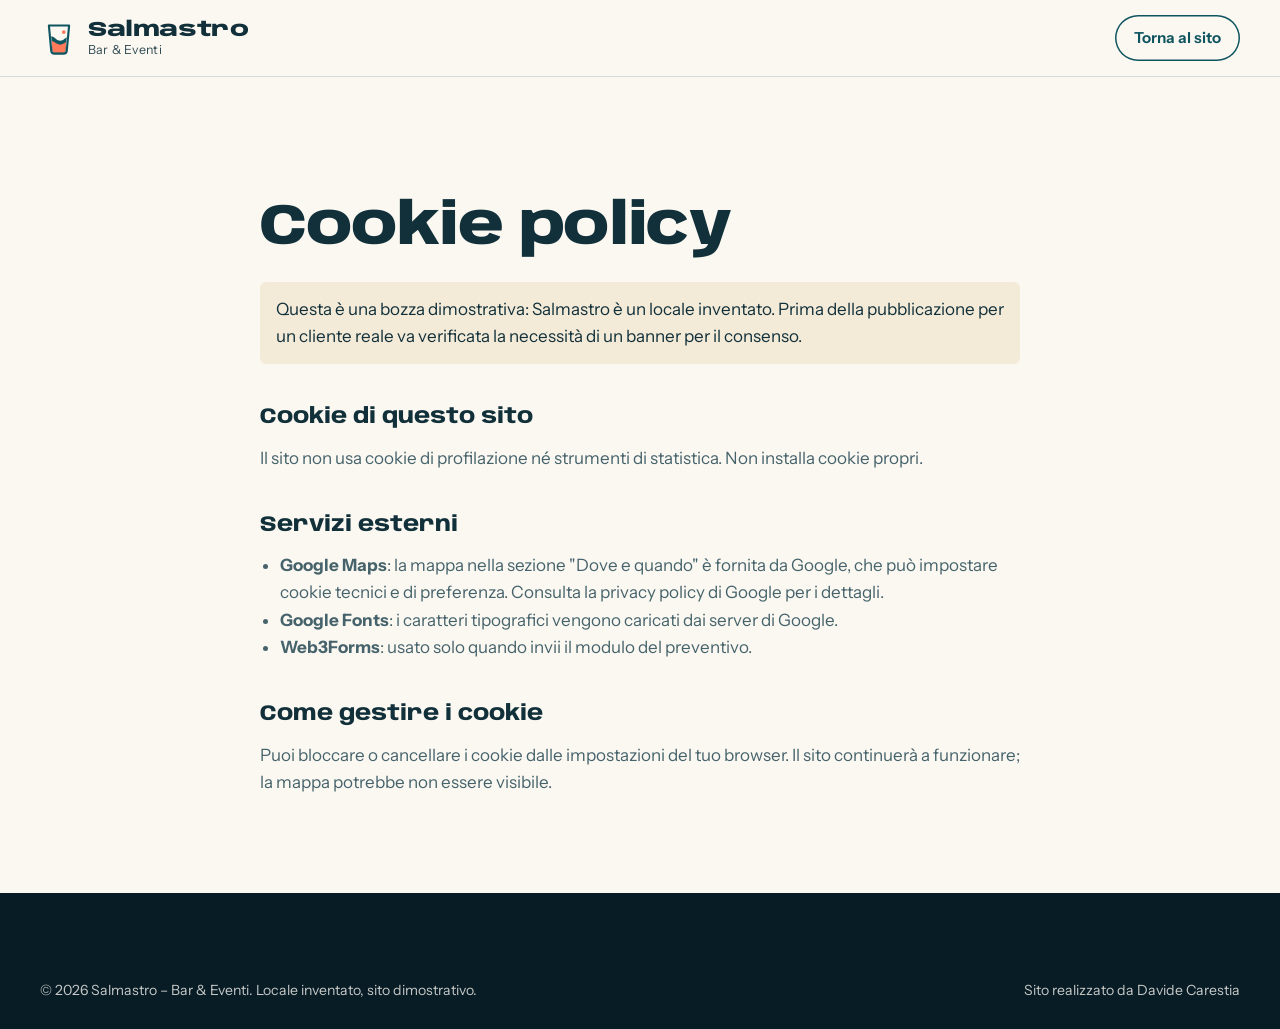
==== cookie.html @ a5a45078 "Bozza sito Salmastro – Bar & Eventi Co-Authored-By: Claude Opus 5.5 <noreply@anthropic.com>" ====
<!doctype html>
<html lang="it">
<head>
  <meta charset="utf-8">
  <meta name="viewport" content="width=device-width, initial-scale=1">
  <title>Cookie – Salmastro Bar &amp; Eventi</title>
  <meta name="robots" content="noindex, nofollow">
  <meta name="theme-color" content="#0F5560">
  <link rel="icon" href="assets/favicon.svg" type="image/svg+xml">
  <link rel="apple-touch-icon" href="assets/apple-touch-icon.png">
  <link rel="preconnect" href="https://fonts.googleapis.com">
  <link rel="preconnect" href="https://fonts.gstatic.com" crossorigin>
  <link href="https://fonts.googleapis.com/css2?family=Anybody:wdth,wght@50..150,300..900&family=Instrument+Sans:wght@400..700&display=swap" rel="stylesheet">
  <link rel="stylesheet" href="style.css">
</head>
<body>
<header class="header header--static">
  <div class="header__inner">
    <a class="brand" href="index.html" aria-label="Salmastro, torna alla home">
      <img class="brand__mark" src="assets/logo-mark.svg" alt="" width="38" height="38">
      <span class="brand__text"><span class="brand__name">Salmastro</span><span class="brand__sub">Bar &amp; Eventi</span></span>
    </a>
    <a class="btn btn--outline btn--sm" href="index.html">Torna al sito</a>
  </div>
</header>
<main class="legal">
  <div class="wrap">
    <h1>Cookie policy</h1>
    <p class="note">Questa è una bozza dimostrativa: Salmastro è un locale inventato. Prima della pubblicazione per un cliente reale va verificata la necessità di un banner per il consenso.</p>

    <h2>Cookie di questo sito</h2>
    <p>Il sito non usa cookie di profilazione né strumenti di statistica. Non installa cookie propri.</p>

    <h2>Servizi esterni</h2>
    <ul>
      <li><strong>Google Maps</strong>: la mappa nella sezione "Dove e quando" è fornita da Google, che può impostare cookie tecnici e di preferenza. Consulta la privacy policy di Google per i dettagli.</li>
      <li><strong>Google Fonts</strong>: i caratteri tipografici vengono caricati dai server di Google.</li>
      <li><strong>Web3Forms</strong>: usato solo quando invii il modulo del preventivo.</li>
    </ul>

    <h2>Come gestire i cookie</h2>
    <p>Puoi bloccare o cancellare i cookie dalle impostazioni del tuo browser. Il sito continuerà a funzionare; la mappa potrebbe non essere visibile.</p>
  </div>
</main>
<footer class="footer">
  <div class="wrap footer__bottom">
    <p>© 2026 Salmastro – Bar &amp; Eventi. Locale inventato, sito dimostrativo.</p>
    <p>Sito realizzato da Davide Carestia</p>
  </div>
</footer>
</body>
</html>
---- style.css ----
/* ==========================================================================
   SALMASTRO – Bar & Eventi
   Palette: blu petrolio, sabbia, bianco caldo, corallo.
   Tipografia: Anybody (titoli, larghezza variabile) + Instrument Sans (testo).
   ========================================================================== */

:root {
  --petrolio: #0F5560;
  --petrolio-2: #17707C;
  --abisso: #0A3540;
  --notte: #081C26;
  --sabbia: #EAD8B8;
  --sabbia-2: #F4EAD8;
  --bianco: #FBF8F2;
  --corallo: #FF7A59;
  --corallo-2: #FF9A7E;
  --corallo-testo: #B23A1C;
  --alloro: #A9C98F;
  --ink: #11303A;
  --ink-soft: #46636B;
  --line: rgba(15, 85, 96, .16);

  --f-display: "Anybody", "Arial Narrow", system-ui, sans-serif;
  --f-body: "Instrument Sans", system-ui, -apple-system, "Segoe UI", Roboto, sans-serif;

  --wrap: 1200px;
  --gutter: clamp(16px, 4vw, 40px);
  --header-h: 64px;
  --radius: 6px;
  --ease: cubic-bezier(.22, .8, .2, 1);
  --ease-curtain: cubic-bezier(.77, 0, .18, 1);
}

@media (min-width: 900px) { :root { --header-h: 76px; } }

/* --- Base ---------------------------------------------------------------- */
*, *::before, *::after { box-sizing: border-box; }
html { -webkit-text-size-adjust: 100%; scroll-behavior: smooth; overflow-x: clip; }
body {
  margin: 0;
  font-family: var(--f-body);
  font-size: 1.0625rem;
  line-height: 1.6;
  color: var(--ink);
  background: var(--bianco);
  overflow-x: clip;
  -webkit-font-smoothing: antialiased;
}
img, svg { display: block; max-width: 100%; }
a { color: inherit; }
p { margin: 0 0 1em; }
h1, h2, h3 { margin: 0; }
ul, ol { margin: 0; padding: 0; list-style: none; }
button, input, select, textarea { font: inherit; color: inherit; }
button { cursor: pointer; }
[id] { scroll-margin-top: calc(var(--header-h) + 8px); }
:focus-visible { outline: 3px solid var(--corallo); outline-offset: 3px; border-radius: 4px; }

.sr-only { position: absolute; width: 1px; height: 1px; overflow: hidden; clip: rect(0 0 0 0); white-space: nowrap; }
.skip { position: fixed; left: 12px; top: -60px; z-index: 200; background: var(--corallo); color: var(--abisso); padding: 10px 16px; border-radius: 999px; font-weight: 700; transition: top .2s; }
.skip:focus { top: 12px; }

.wrap { width: min(100% - 2 * var(--gutter), var(--wrap)); margin-inline: auto; }
.section { padding-block: clamp(80px, 11vw, 144px); }
.section__head { max-width: 760px; margin-bottom: clamp(36px, 5vw, 60px); }

.h2 {
  font-family: var(--f-display);
  font-weight: 800;
  font-stretch: 115%;
  font-size: clamp(2.3rem, 6.4vw, 4.6rem);
  line-height: .96;
  letter-spacing: -.025em;
  margin-bottom: .45em;
  text-wrap: balance;
}
.h3 {
  font-family: var(--f-display);
  font-weight: 800;
  font-stretch: 115%;
  font-size: clamp(1.7rem, 3.6vw, 2.6rem);
  line-height: 1;
  letter-spacing: -.02em;
  margin-bottom: .4em;
}
.lead { font-size: clamp(1.1rem, 1.5vw, 1.25rem); line-height: 1.55; color: var(--ink-soft); max-width: 56ch; }
.ico { width: 22px; height: 22px; flex: none; }

/* --- Pulsanti ------------------------------------------------------------ */
.btn {
  position: relative;
  isolation: isolate;
  display: inline-flex;
  align-items: center;
  justify-content: center;
  gap: .6em;
  min-height: 54px;
  padding: 0 1.6em;
  border: 0;
  border-radius: 999px;
  font-weight: 650;
  font-size: 1.02rem;
  line-height: 1.15;
  text-align: center;
  text-decoration: none;
  white-space: nowrap;
  transition: transform .2s var(--ease), background-color .25s, color .25s, border-color .25s;
}
.btn:active { transform: scale(.97); }
.btn--sm { min-height: 46px; padding: 0 1.25em; font-size: .95rem; }
.btn--block { width: 100%; }

/* "Prenota il tuo evento": riflesso di luce che passa */
.btn--event { background: var(--petrolio); color: var(--bianco); overflow: hidden; }
.btn--event:hover { background: var(--abisso); }
.btn--event::after {
  content: "";
  position: absolute;
  inset: 0;
  z-index: -1;
  background: linear-gradient(105deg, transparent 35%, rgba(255, 255, 255, .5) 48%, rgba(255, 255, 255, .12) 54%, transparent 64%);
  transform: translateX(-110%);
  animation: shine 4.2s var(--ease) infinite;
}
.btn--event > span { position: relative; z-index: 1; }
.btn--event.btn--light, .hero .btn--event, .laurea .btn--event, .nav .btn--event { background: var(--sabbia); color: var(--abisso); }
.btn--event.btn--light:hover, .hero .btn--event:hover, .laurea .btn--event:hover, .nav .btn--event:hover { background: var(--bianco); }
.btn--event.btn--light::after, .hero .btn--event::after, .laurea .btn--event::after, .nav .btn--event::after {
  background: linear-gradient(105deg, transparent 35%, rgba(255, 255, 255, .95) 48%, rgba(255, 255, 255, .3) 54%, transparent 64%);
}
@keyframes shine { 0% { transform: translateX(-110%); } 38%, 100% { transform: translateX(110%); } }

/* "Chiama e prenota": corallo luminoso con bagliore che pulsa */
.btn--call {
  background: linear-gradient(180deg, #FF8D6E, #FF6E4C);
  color: var(--abisso);
  font-weight: 700;
}
.btn--call::before {
  content: "";
  position: absolute;
  inset: -3px;
  z-index: -1;
  border-radius: inherit;
  background: var(--corallo);
  filter: blur(14px);
  opacity: .35;
  animation: glow 2.8s ease-in-out infinite;
}
.btn--call:hover { background: linear-gradient(180deg, #FF9B80, #FF7A59); }
@keyframes glow { 0%, 100% { opacity: .3; transform: scale(.96); } 50% { opacity: .8; transform: scale(1.06); } }
.ico--ring { animation: ring 4.5s ease-in-out infinite; transform-origin: 50% 60%; }
@keyframes ring {
  0%, 72%, 100% { transform: rotate(0); }
  75% { transform: rotate(-16deg); } 78% { transform: rotate(14deg); }
  81% { transform: rotate(-12deg); } 84% { transform: rotate(10deg); }
  87% { transform: rotate(-6deg); } 90% { transform: rotate(0); }
}

.btn--ghost { background: transparent; color: var(--bianco); box-shadow: inset 0 0 0 1.5px rgba(251, 248, 242, .75); }
.btn--ghost:hover { background: rgba(251, 248, 242, .14); }
.btn--outline { background: transparent; color: var(--petrolio); box-shadow: inset 0 0 0 1.5px var(--petrolio); }
.btn--outline:hover { background: var(--petrolio); color: var(--bianco); }
.btn--wa { background: transparent; color: var(--bianco); box-shadow: inset 0 0 0 1.5px rgba(251, 248, 242, .6); }
.btn--wa:hover { background: #25D366; color: #06301A; box-shadow: none; }
.btn--wa-solid { background: #25D366; color: #06301A; box-shadow: none; }

/* --- Barra in alto ------------------------------------------------------- */
.header {
  position: fixed;
  inset: 0 0 auto;
  z-index: 100;
  height: var(--header-h);
  color: var(--bianco);
  transition: background-color .35s, color .35s, box-shadow .35s;
}
.header::before { /* leggera ombra sopra la foto per leggere i link */
  content: "";
  position: absolute;
  inset: 0 0 -30px;
  background: linear-gradient(rgba(6, 30, 38, .45), transparent);
  pointer-events: none;
  transition: opacity .35s;
}
.header.is-solid {
  background: rgba(251, 248, 242, .94);
  color: var(--ink);
  box-shadow: 0 1px 0 var(--line);
  -webkit-backdrop-filter: blur(14px);
  backdrop-filter: blur(14px);
}
.header.is-solid::before { opacity: 0; }
.header__inner {
  position: relative;
  height: 100%;
  width: min(100% - 2 * var(--gutter), 1320px);
  margin-inline: auto;
  display: flex;
  align-items: center;
  gap: 24px;
}

.brand { display: inline-flex; align-items: center; gap: 10px; text-decoration: none; position: relative; z-index: 2; }
.brand__mark { width: 38px; height: 38px; --logo-sea: var(--petrolio-2); }
.brand__text { display: flex; flex-direction: column; line-height: 1; }
.brand__name { font-family: var(--f-display); font-weight: 800; font-stretch: 130%; font-size: 1.3rem; letter-spacing: -.02em; }
.brand__sub { font-size: .78rem; opacity: .85; margin-top: 3px; letter-spacing: .02em; }
.header.is-solid .brand__mark { color: var(--petrolio); }

.nav { margin-left: auto; }
.nav__list { display: flex; gap: clamp(14px, 1.8vw, 28px); }
.nav__list a { position: relative; text-decoration: none; font-weight: 550; font-size: .98rem; padding: 6px 0; }
.nav__list a::after {
  content: ""; position: absolute; left: 0; right: 0; bottom: 0; height: 2px;
  background: var(--corallo); transform: scaleX(0); transform-origin: left; transition: transform .3s var(--ease);
}
.nav__list a:hover::after, .nav__list a[aria-current="true"]::after { transform: scaleX(1); }
.nav__mobile-extra { display: none; }

.burger { display: none; }

@media (max-width: 1099px) {
  .header__call { display: none; }
}
@media (max-width: 899px) {
  .burger {
    display: grid; place-content: center; gap: 6px;
    width: 48px; height: 48px; margin-left: auto; margin-right: -8px;
    background: transparent; border: 0; position: relative; z-index: 2; color: inherit;
  }
  .burger span { display: block; width: 26px; height: 2.5px; border-radius: 2px; background: currentColor; transition: transform .35s var(--ease), opacity .2s; }
  .burger[aria-expanded="true"] span:nth-child(1) { transform: translateY(8.5px) rotate(45deg); }
  .burger[aria-expanded="true"] span:nth-child(2) { opacity: 0; }
  .burger[aria-expanded="true"] span:nth-child(3) { transform: translateY(-8.5px) rotate(-45deg); }

  .nav {
    position: fixed;
    inset: 0;
    z-index: 1;
    margin: 0;
    padding: calc(var(--header-h) + 24px) var(--gutter) calc(32px + env(safe-area-inset-bottom));
    background: var(--abisso);
    color: var(--bianco);
    display: flex;
    flex-direction: column;
    overflow-y: auto;
    visibility: hidden;
    opacity: 0;
    transform: translateY(-12px);
    transition: opacity .3s, transform .4s var(--ease), visibility 0s .4s;
  }
  .nav.is-open { visibility: visible; opacity: 1; transform: none; transition: opacity .3s, transform .4s var(--ease); }
  .nav__list { flex-direction: column; gap: 0; }
  .nav__list a {
    display: block;
    padding: 12px 0;
    font-family: var(--f-display);
    font-weight: 750;
    font-stretch: 120%;
    font-size: clamp(1.7rem, 7.5vw, 2.4rem);
    letter-spacing: -.02em;
    border-bottom: 1px solid rgba(251, 248, 242, .12);
  }
  .nav__list a::after { display: none; }
  .nav__mobile-extra { display: grid; gap: 16px; margin-top: 28px; }
  .nav__hours { margin: 0; color: var(--sabbia); font-size: .95rem; }
  .header.menu-open { color: var(--bianco); background: transparent; box-shadow: none; -webkit-backdrop-filter: none; backdrop-filter: none; }
  .header.menu-open::before { opacity: 0; }
  .header.menu-open .brand__mark { color: var(--bianco); }
}
body.no-scroll { overflow: hidden; }

/* --- Hero ---------------------------------------------------------------- */
.hero {
  position: relative;
  min-height: 100vh;
  min-height: 100svh;
  display: grid;
  align-items: end;
  color: var(--bianco);
  background: var(--abisso);
  overflow: hidden;
}
.hero__media { position: absolute; inset: -4% 0 -12%; will-change: transform; }
.hero__media img {
  width: 100%; height: 100%;
  object-fit: cover;
  object-position: 62% 50%;
  animation: heroZoom 24s cubic-bezier(.2, .6, .3, 1) both;
}
@keyframes heroZoom { from { transform: scale(1.2); } to { transform: scale(1.02); } }
.hero__shade {
  position: absolute; inset: 0;
  background:
    linear-gradient(to top, rgba(8, 40, 50, .9) 0%, rgba(8, 40, 50, .55) 38%, rgba(8, 40, 50, .08) 68%),
    linear-gradient(to right, rgba(8, 40, 50, .45), transparent 60%);
}
.hero__content { position: relative; z-index: 1; padding-top: calc(var(--header-h) + 48px); padding-bottom: clamp(80px, 13vh, 140px); }

.status {
  display: inline-flex; align-items: center; gap: 10px;
  margin: 0 0 22px;
  padding: 8px 16px 8px 12px;
  border-radius: 999px;
  background: rgba(251, 248, 242, .14);
  box-shadow: inset 0 0 0 1px rgba(251, 248, 242, .3);
  -webkit-backdrop-filter: blur(10px);
  backdrop-filter: blur(10px);
  font-size: .95rem;
  font-weight: 600;
}
.status__dot { width: 10px; height: 10px; border-radius: 50%; background: var(--sabbia); position: relative; flex: none; }
.status[data-state="open"] .status__dot { background: #5EE6A6; }
.status[data-state="open"] .status__dot::after {
  content: ""; position: absolute; inset: -4px; border-radius: 50%;
  border: 2px solid #5EE6A6; animation: ping 2s ease-out infinite;
}
.status[data-state="closed"] .status__dot { background: var(--corallo); }
@keyframes ping { from { transform: scale(.6); opacity: 1; } to { transform: scale(1.8); opacity: 0; } }
.status--inline { background: var(--sabbia-2); box-shadow: none; color: var(--ink); -webkit-backdrop-filter: none; backdrop-filter: none; }
.status--inline[data-state="open"] .status__dot { background: #1E9E63; }
.status--inline[data-state="open"] .status__dot::after { border-color: #1E9E63; }

.hero__title { margin-bottom: 18px; }
.hero__name {
  display: block;
  font-family: var(--f-display);
  font-weight: 850;
  font-stretch: 135%;
  font-size: min(calc(min(100vw - 2 * var(--gutter), var(--wrap)) / 8.1), 11rem);
  line-height: .82;
  white-space: nowrap;
  letter-spacing: -.045em;
  margin-left: -.04em;
}
.hero__name .ch { display: inline-block; }
.js .hero__name .ch { animation: rise 1.1s var(--ease) both; animation-delay: calc(.15s + var(--i) * 55ms); }
@keyframes rise { from { transform: translateY(.45em); opacity: 0; } to { transform: none; opacity: 1; } }
.hero__sub {
  display: block;
  margin-top: 18px;
  font-family: var(--f-display);
  font-weight: 600;
  font-stretch: 105%;
  font-size: clamp(1.15rem, 2.4vw, 1.75rem);
  letter-spacing: -.01em;
  color: var(--sabbia);
}
.hero__lead { max-width: 34ch; font-size: clamp(1.05rem, 1.6vw, 1.25rem); opacity: .92; margin-bottom: 30px; }
.hero__actions { display: flex; flex-wrap: wrap; gap: 12px; }
.js .hero__sub, .js .hero__lead, .js .hero__actions, .js .hero .status { animation: fadeUp 1s var(--ease) both; }
.js .hero .status { animation-delay: .1s; }
.js .hero__sub { animation-delay: .75s; }
.js .hero__lead { animation-delay: .9s; }
.js .hero__actions { animation-delay: 1.05s; }
@keyframes fadeUp { from { opacity: 0; transform: translateY(18px); } to { opacity: 1; transform: none; } }

.hero__wave { position: absolute; left: 0; right: 0; bottom: -1px; width: 100%; height: clamp(24px, 4vw, 56px); fill: var(--bianco); z-index: 1; }

@media (max-width: 559px) {
  .hero__actions .btn { flex: 1 1 100%; }
}

/* --- Animazioni allo scorrimento ---------------------------------------- */
.js [data-split] .w { display: inline-block; overflow: hidden; vertical-align: top; padding-bottom: .1em; margin-bottom: -.1em; }
.js [data-split] .w > span { display: inline-block; transform: translateY(108%); transition: transform .9s var(--ease); transition-delay: calc(var(--i, 0) * 60ms); }
.js [data-split].is-in .w > span { transform: none; }

.js [data-stagger] > * { opacity: 0; transform: translateY(30px); transition: opacity .7s ease, transform .9s var(--ease); transition-delay: calc(var(--i, 0) * 110ms); }
.js [data-stagger].is-in > * { opacity: 1; transform: none; }

/* Foto */
.photo { position: relative; overflow: hidden; margin: 0; border-radius: var(--radius); background: var(--sabbia); }
.photo img { width: 100%; height: 100%; object-fit: cover; transition: transform .9s var(--ease); }
.photo:hover img { transform: scale(1.05); }
.photo__px { position: absolute; inset: -9% 0; will-change: transform; }

.js .curtain::after {
  content: "";
  position: absolute; inset: 0; z-index: 2;
  background: var(--curtain-c, var(--petrolio));
  transform-origin: 100% 50%;
  transition: transform 1.15s var(--ease-curtain);
}
.js .curtain.is-in::after { transform: scaleX(0); }
.js .curtain img { transform: scale(1.18); }
.js .curtain.is-in img { transform: scale(1); transition: transform 1.6s var(--ease); }
.js .curtain.is-in:hover img { transform: scale(1.05); transition-duration: .9s; }

/* --- Chi siamo ----------------------------------------------------------- */
.about { padding-top: clamp(64px, 9vw, 120px); }
.about__grid { display: grid; gap: clamp(36px, 6vw, 80px); align-items: center; }
.about__text p:not(.lead) { max-width: 60ch; }
.photo--tall { aspect-ratio: 4 / 5; }
@media (min-width: 900px) {
  .about__grid { grid-template-columns: 1.15fr .85fr; }
}

.stats { display: grid; margin-top: clamp(56px, 8vw, 104px); gap: 0; }
.stat { display: flex; flex-direction: column-reverse; justify-content: flex-end; padding: 22px 0 10px; border-top: 2px solid var(--petrolio); }
.stat__num {
  margin: 0;
  font-family: var(--f-display);
  font-weight: 800;
  font-stretch: 125%;
  font-size: clamp(3.4rem, 10vw, 7rem);
  line-height: .9;
  letter-spacing: -.04em;
  color: var(--petrolio);
  font-variant-numeric: tabular-nums;
}
.stat__label { margin-top: 10px; font-size: 1.05rem; font-weight: 600; color: var(--ink-soft); }
@media (min-width: 700px) {
  .stats { grid-template-columns: repeat(3, 1fr); gap: clamp(20px, 3vw, 40px); }
}

/* --- Il nostro giorno ---------------------------------------------------- */
.day { position: relative; isolation: isolate; --curtain-c: var(--sabbia); }
.day__bg { position: absolute; inset: 0; z-index: 0; pointer-events: none; }
.day__sky { position: sticky; top: 0; height: 100vh; height: 100lvh; overflow: hidden; }
.sky { position: absolute; inset: 0; opacity: 0; will-change: opacity; }
.sky--alba { opacity: 1; background: linear-gradient(180deg, #F7D9A4 0%, #FBE8C6 45%, #FCF3E3 100%); }
.sky--giorno { background: linear-gradient(180deg, #BFE1E6 0%, #E3F1EF 55%, #FBF8F2 100%); }
.sky--tramonto { background: linear-gradient(180deg, #E96F4C 0%, #F59A64 38%, #F8C08A 72%, #F6DDB6 100%); }
.sky--notte { background: linear-gradient(180deg, #06141D 0%, #0A2533 55%, #0E3644 100%); }
.stars {
  position: absolute; inset: 0 0 35%;
  background-image:
    radial-gradient(1.4px 1.4px at 12% 18%, #fff 60%, transparent),
    radial-gradient(1px 1px at 28% 42%, #fff 60%, transparent),
    radial-gradient(1.6px 1.6px at 47% 12%, #fff 60%, transparent),
    radial-gradient(1px 1px at 63% 33%, #fff 60%, transparent),
    radial-gradient(1.3px 1.3px at 78% 9%, #fff 60%, transparent),
    radial-gradient(1px 1px at 88% 46%, #fff 60%, transparent),
    radial-gradient(1.2px 1.2px at 6% 58%, #fff 60%, transparent),
    radial-gradient(1px 1px at 39% 66%, #fff 60%, transparent),
    radial-gradient(1.4px 1.4px at 71% 61%, #fff 60%, transparent),
    radial-gradient(1px 1px at 95% 24%, #fff 60%, transparent);
  background-size: 420px 300px;
  opacity: .8;
}
.day__sun {
  position: absolute; left: 0; top: 0;
  width: clamp(70px, 9vw, 120px); aspect-ratio: 1;
  border-radius: 50%;
  background: radial-gradient(circle at 40% 40%, #FFF3D0, #FFD27A 55%, #FFB45C);
  box-shadow: 0 0 60px 18px rgba(255, 196, 110, .45);
  transform: translate3d(var(--sx, 10vw), var(--sy, 60vh), 0);
  transition: background .6s, box-shadow .6s;
  will-change: transform;
}
.day.is-night .day__sun { background: radial-gradient(circle at 38% 38%, #FFFFFF, #EDEAE0 60%, #D8D3C4); box-shadow: 0 0 50px 10px rgba(220, 235, 255, .25); }
.day__sea { position: absolute; left: 0; right: 0; bottom: 0; width: 100%; height: 16vh; fill: rgba(15, 85, 96, .14); }
.day.is-night .day__sea { fill: rgba(255, 255, 255, .05); }

.day__intro { position: relative; z-index: 1; padding-top: clamp(96px, 13vw, 160px); }
.phase { position: relative; z-index: 1; min-height: 100vh; display: flex; align-items: center; padding-block: clamp(56px, 10vh, 120px); }
.phase__grid { display: grid; gap: 22px; align-items: center; }
.phase__time {
  display: inline-block;
  margin-bottom: 12px;
  font-family: var(--f-display);
  font-weight: 700;
  font-stretch: 120%;
  font-size: clamp(1.1rem, 2vw, 1.35rem);
  color: var(--petrolio);
  font-variant-numeric: tabular-nums;
}
.phase .h3 { font-size: min(calc((100vw - 2 * var(--gutter)) / 7), 8rem); font-stretch: 130%; line-height: .88; letter-spacing: -.045em; margin-bottom: .25em; }
.phase__text p:last-child { max-width: 40ch; font-size: 1.1rem; }
.phase__main { aspect-ratio: 4 / 5; }
.arch { border-radius: 999px 999px var(--radius) var(--radius); }
.phase__side { display: grid; grid-template-columns: 1fr 1fr; gap: 14px; }
.phase__side .photo { aspect-ratio: 1; }
.phase[data-phase="2"] .phase__time { color: #7A2410; }
.phase--night { color: #EAF1F0; }
.phase--night .phase__time { color: var(--corallo-2); }
.phase--night .h3 { color: var(--bianco); }
.phase--night { --curtain-c: var(--abisso); }
.phase--night .photo { background: var(--abisso); }

@media (min-width: 900px) {
  .phase__grid {
    grid-template-columns: 1fr .9fr .5fr;
    grid-template-areas: "time time time" "title title title" "copy main side";
    gap: 0 clamp(24px, 3vw, 48px);
    align-items: start;
  }
  .phase__text { display: contents; }
  .phase__time { grid-area: time; }
  .phase .h3 { grid-area: title; margin-bottom: 36px; font-size: min(calc((100vw - 2 * var(--gutter)) / 7.6), 9rem); }
  .phase__text p:last-child { grid-area: copy; align-self: start; }
  .phase__main { grid-area: main; aspect-ratio: 4 / 4.6; }
  .phase__side { grid-area: side; grid-template-columns: 1fr; gap: 18px; margin-top: 18%; }
  .phase:nth-of-type(even) .phase__grid { grid-template-columns: .5fr .9fr 1fr; grid-template-areas: "time time time" "title title title" "side main copy"; }
  .phase:nth-of-type(even) .phase__time, .phase:nth-of-type(even) .h3 { text-align: right; }
}

/* --- Striscia ------------------------------------------------------------ */
.marquee { position: relative; z-index: 2; overflow: hidden; background: var(--corallo); color: var(--abisso); padding: .38em 0; font-size: clamp(1.7rem, 5vw, 3.5rem); }
.marquee__track { display: flex; width: max-content; animation: marquee 32s linear infinite; }
.marquee__track span { font-family: var(--f-display); font-weight: 800; font-stretch: 140%; letter-spacing: -.02em; white-space: nowrap; line-height: 1.1; }
@keyframes marquee { to { transform: translateX(-50%); } }

/* --- Menù ---------------------------------------------------------------- */
.menu { background: var(--sabbia-2); }
.menu__layout { display: grid; gap: clamp(40px, 6vw, 72px); align-items: start; }
@media (min-width: 960px) { .menu__layout { grid-template-columns: 1.45fr 1fr; } .cotw { position: sticky; top: calc(var(--header-h) + 24px); } }

.tabs { display: flex; flex-wrap: wrap; gap: 8px; margin-bottom: 28px; }
.tab {
  min-height: 46px;
  padding: 0 18px;
  border-radius: 999px;
  border: 1.5px solid var(--petrolio);
  background: transparent;
  color: var(--petrolio);
  font-weight: 600;
  font-size: .98rem;
  transition: background-color .2s, color .2s;
}
.tab:hover { background: rgba(15, 85, 96, .08); }
.tab[aria-selected="true"] { background: var(--petrolio); color: var(--bianco); }
.panel[hidden] { display: none; }
.panel { animation: panelIn .45s var(--ease); }
@keyframes panelIn { from { opacity: 0; transform: translateY(10px); } to { opacity: 1; transform: none; } }

.mi { display: flex; align-items: baseline; gap: 10px; padding: 14px 0; border-bottom: 1px solid var(--line); }
.mi__name { font-weight: 600; font-size: 1.06rem; }
.mi__note { display: block; font-weight: 400; font-size: .92rem; color: var(--ink-soft); }
.mi__dots { flex: 1; min-width: 16px; border-bottom: 2px dotted rgba(15, 85, 96, .32); transform: translateY(-5px); }
.mi__price { font-family: var(--f-display); font-weight: 750; font-stretch: 110%; font-size: 1.1rem; color: var(--petrolio); white-space: nowrap; font-variant-numeric: tabular-nums; }
.menu__note { margin-top: 20px; font-size: .92rem; color: var(--ink-soft); }

.cotw { background: var(--abisso); color: var(--bianco); border-radius: var(--radius); overflow: hidden; --curtain-c: var(--corallo); }
.cotw__photo { aspect-ratio: 4 / 3; border-radius: 0; }
.cotw__body { padding: clamp(22px, 3vw, 34px); }
.cotw__tag { display: inline-block; margin-bottom: 14px; padding: 5px 12px; border-radius: 999px; background: var(--corallo); color: var(--abisso); font-weight: 700; font-size: .88rem; }
.cotw__name { font-family: var(--f-display); font-weight: 800; font-stretch: 120%; font-size: clamp(1.9rem, 3.4vw, 2.6rem); line-height: .98; letter-spacing: -.025em; margin-bottom: 12px; }
.cotw__desc { color: rgba(251, 248, 242, .82); }
.cotw__price { margin: 0; font-family: var(--f-display); font-weight: 800; font-stretch: 120%; font-size: 2.4rem; color: var(--corallo-2); }

/* --- Eventi -------------------------------------------------------------- */
.events__head strong { color: var(--petrolio); }

.laurea {
  display: grid;
  background: var(--abisso);
  color: var(--bianco);
  border-radius: var(--radius);
  overflow: hidden;
  --curtain-c: var(--sabbia);
}
.laurea__photo { border-radius: 0; aspect-ratio: 4 / 3; }
.laurea__body { padding: clamp(26px, 5vw, 56px); }
.laurea__title { font-family: var(--f-display); font-weight: 850; font-stretch: 135%; font-size: clamp(3.2rem, 9vw, 6.4rem); line-height: .86; letter-spacing: -.045em; margin-bottom: 22px; }
.laurea__offer {
  display: flex; gap: 14px; align-items: center;
  margin-bottom: 26px;
  padding: 16px 18px;
  border-radius: var(--radius);
  background: rgba(169, 201, 143, .12);
  box-shadow: inset 0 0 0 1.5px rgba(169, 201, 143, .5);
  font-size: clamp(1.05rem, 1.7vw, 1.22rem);
  font-weight: 650;
  line-height: 1.4;
}
.laurea__laurel { width: 46px; height: 46px; flex: none; color: var(--alloro); }
.laurea .checks li { color: rgba(251, 248, 242, .88); }
.laurea .price { color: var(--bianco); }
.laurea .price strong { color: var(--sabbia); }
.laurea__actions { margin-top: 26px; }
@media (min-width: 900px) {
  .laurea { grid-template-columns: 1.05fr 1fr; }
  .laurea__photo { aspect-ratio: auto; min-height: 560px; }
}

.checks { display: grid; gap: 8px; margin-bottom: 18px; }
.checks li { position: relative; padding-left: 28px; }
.checks li::before {
  content: ""; position: absolute; left: 0; top: .35em; width: 18px; height: 18px; border-radius: 50%;
  background: var(--corallo) url("data:image/svg+xml,%3Csvg xmlns='http://www.w3.org/2000/svg' viewBox='0 0 24 24'%3E%3Cpath d='M6 12.5l4 4L18 8' fill='none' stroke='%230A3540' stroke-width='3' stroke-linecap='round' stroke-linejoin='round'/%3E%3C/svg%3E") center / 13px no-repeat;
}
.price { margin: 0; font-size: 1rem; color: var(--ink-soft); }
.price strong { font-family: var(--f-display); font-weight: 800; font-stretch: 115%; font-size: 1.7rem; color: var(--petrolio); margin-inline: 2px; }

.ev-grid { display: grid; gap: 20px; margin-top: 20px; }
.ev { display: flex; flex-direction: column; background: #fff; border-radius: var(--radius); overflow: hidden; box-shadow: inset 0 0 0 1px var(--line); }
.ev .photo { aspect-ratio: 16 / 10; border-radius: 0; }
.ev__body { display: flex; flex-direction: column; flex: 1; padding: 22px 22px 24px; }
.ev__title { font-family: var(--f-display); font-weight: 800; font-stretch: 115%; font-size: 1.55rem; line-height: 1.02; letter-spacing: -.02em; margin-bottom: 14px; }
.ev .checks { font-size: .98rem; }
.ev__foot { margin-top: auto; display: flex; flex-wrap: wrap; align-items: center; justify-content: space-between; gap: 14px; padding-top: 10px; }
@media (min-width: 640px) {
  .ev-grid { grid-template-columns: repeat(2, 1fr); }
  .ev-grid > :last-child:nth-child(odd) { grid-column: 1 / -1; }
}
@media (min-width: 1000px) {
  .ev-grid { grid-template-columns: repeat(6, 1fr); }
  .ev-grid > * { grid-column: span 2; }
  .ev-grid > :nth-child(-n+2) { grid-column: span 3; }
  .ev-grid > :last-child:nth-child(odd) { grid-column: span 2; }
}

.packages { margin-top: clamp(80px, 10vw, 128px); }
.packages__head { max-width: 640px; margin-bottom: 32px; }
.packages__head p { color: var(--ink-soft); }
.pk-grid { display: grid; gap: 20px; align-items: stretch; }
@media (min-width: 900px) { .pk-grid { grid-template-columns: repeat(3, 1fr); } }
.pk { position: relative; display: flex; flex-direction: column; padding: 30px 26px; border-radius: var(--radius); background: var(--sabbia-2); overflow: hidden; }
.pk__name { font-family: var(--f-display); font-weight: 800; font-stretch: 115%; font-size: 1.6rem; line-height: 1; letter-spacing: -.02em; margin-bottom: 14px; }
.pk__price { margin-bottom: 12px; font-size: .98rem; color: var(--ink-soft); }
.pk__price strong { display: block; font-family: var(--f-display); font-weight: 850; font-stretch: 125%; font-size: 3.4rem; line-height: 1; letter-spacing: -.04em; color: var(--petrolio); }
.pk__desc { font-weight: 550; }
.pk .checks { margin-bottom: 26px; font-size: .98rem; }
.pk .btn { margin-top: auto; }
.pk--hot { background: var(--petrolio); color: var(--bianco); padding-top: 46px; }
.pk--hot::before { /* righe delle cabine al mare */
  content: ""; position: absolute; inset: 0 0 auto; height: 14px;
  background: repeating-linear-gradient(90deg, var(--bianco) 0 14px, var(--corallo) 14px 28px);
}
.pk--hot .pk__price, .pk--hot .checks li { color: rgba(251, 248, 242, .88); }
.pk--hot .pk__price strong { color: var(--sabbia); }
.pk__badge { align-self: flex-start; margin-bottom: 14px; padding: 4px 12px; border-radius: 999px; background: var(--corallo); color: var(--abisso); font-weight: 700; font-size: .85rem; }
.pk--hot .btn--outline { color: var(--bianco); box-shadow: inset 0 0 0 1.5px var(--bianco); }
.pk--hot .btn--outline:hover { background: var(--bianco); color: var(--petrolio); }

/* --- Serate -------------------------------------------------------------- */
.nights { background: var(--notte); color: var(--bianco); --curtain-c: var(--corallo); }
.nights .lead { color: rgba(251, 248, 242, .75); }
.nights__list { display: grid; gap: 24px; }
@media (min-width: 760px) { .nights__list { grid-template-columns: repeat(3, 1fr); } }
.night { display: flex; flex-direction: column; }
.night .photo { aspect-ratio: 4 / 3; }
.night__date {
  position: absolute; left: 14px; bottom: 14px; z-index: 3;
  display: grid; justify-items: center;
  min-width: 72px; padding: 8px 10px 10px;
  border-radius: var(--radius);
  background: var(--corallo); color: var(--abisso);
  line-height: 1;
}
.night__dow { font-size: .85rem; font-weight: 700; }
.night__day { font-family: var(--f-display); font-weight: 850; font-stretch: 120%; font-size: 2.2rem; letter-spacing: -.03em; margin: 2px 0; }
.night__mon { font-size: .85rem; font-weight: 700; }
.night__body { padding-top: 18px; }
.night__time { margin-bottom: 4px; color: var(--corallo-2); font-weight: 650; }
.night__title { font-family: var(--f-display); font-weight: 800; font-stretch: 115%; font-size: 1.6rem; line-height: 1.02; letter-spacing: -.02em; margin-bottom: 10px; }
.night__desc { color: rgba(251, 248, 242, .78); }
.night__entry { margin: 0; font-size: .92rem; color: var(--sabbia); }

/* --- Preventivo ---------------------------------------------------------- */
.quote { background: var(--petrolio); color: var(--bianco); }
.quote .lead { color: rgba(251, 248, 242, .82); }
.quote__grid { display: grid; gap: clamp(36px, 5vw, 72px); align-items: start; }
@media (min-width: 960px) { .quote__grid { grid-template-columns: .9fr 1.1fr; } .quote__intro { position: sticky; top: calc(var(--header-h) + 32px); } }
.quote__alt { margin: 32px 0 14px; font-weight: 650; }
.quote__btns { display: flex; flex-wrap: wrap; gap: 12px; }
@media (max-width: 559px) { .quote__btns .btn { flex: 1 1 100%; } }

.form { background: var(--bianco); color: var(--ink); border-radius: 10px; padding: clamp(22px, 4vw, 40px); box-shadow: 0 30px 60px -30px rgba(0, 0, 0, .45); }
.field { margin-bottom: 18px; }
.field-row { display: grid; gap: 0 16px; }
@media (min-width: 560px) { .field-row { grid-template-columns: 1fr 1fr; } }
.field label { display: block; margin-bottom: 6px; font-weight: 600; font-size: .96rem; }
.opt { font-weight: 400; color: var(--ink-soft); }
.field input:not([type="checkbox"]), .field select, .field textarea {
  width: 100%;
  min-height: 52px;
  padding: 12px 14px;
  border: 1.5px solid #C5D3D3;
  border-radius: var(--radius);
  background: #fff;
  font-size: 16px;
  line-height: 1.3;
  transition: border-color .2s, box-shadow .2s;
}
.field select {
  appearance: none;
  padding-right: 42px;
  background: #fff url("data:image/svg+xml,%3Csvg xmlns='http://www.w3.org/2000/svg' viewBox='0 0 24 24'%3E%3Cpath d='M6 9l6 6 6-6' fill='none' stroke='%230F5560' stroke-width='2.4' stroke-linecap='round' stroke-linejoin='round'/%3E%3C/svg%3E") right 14px center / 18px no-repeat;
}
.field textarea { resize: vertical; min-height: 110px; }
.field input:focus, .field select:focus, .field textarea:focus { outline: none; border-color: var(--petrolio); box-shadow: 0 0 0 4px rgba(15, 85, 96, .15); }
.field input[type="date"] { -webkit-appearance: none; appearance: none; display: block; }
.field input[type="date"]::-webkit-date-and-time-value { text-align: left; }
.field__err { margin: 6px 0 0; font-size: .9rem; font-weight: 600; color: var(--corallo-testo); min-height: 0; }
.field__err:empty { display: none; }
.field.is-invalid input, .field.is-invalid select, .field.is-invalid textarea { border-color: var(--corallo-testo); }
.field--check { display: grid; grid-template-columns: 24px 1fr; gap: 4px 12px; align-items: start; margin-top: 6px; }
.field--check input { width: 22px; height: 22px; margin: 2px 0 0; accent-color: var(--petrolio); }
.field--check label { font-weight: 400; font-size: .95rem; margin: 0; }
.field--check .field__err { grid-column: 2; }
.hp { position: absolute; left: -9999px; }
.form .btn--block { margin-top: 8px; min-height: 58px; font-size: 1.08rem; }
.form .btn[disabled] { opacity: .7; cursor: progress; }
.form__msg { margin: 16px 0 0; }
.form__msg:empty { display: none; }
.form__msg { padding: 14px 16px; border-radius: var(--radius); font-weight: 550; }
.form__msg.is-ok { background: #E3F3EA; color: #145238; }
.form__msg.is-demo { background: var(--sabbia-2); color: var(--ink); }
.form__msg.is-err { background: #FCE8E2; color: #8E2A12; }

/* --- FAQ ----------------------------------------------------------------- */
.faq__grid { display: grid; gap: 12px 72px; }
@media (min-width: 960px) { .faq__grid { grid-template-columns: .8fr 1.2fr; align-items: start; } }
.acc { border-bottom: 1px solid var(--line); }
.acc:first-child { border-top: 1px solid var(--line); }
.acc__btn {
  display: flex; width: 100%; align-items: center; justify-content: space-between; gap: 18px;
  padding: 22px 0; border: 0; background: none; text-align: left;
  font-family: var(--f-display); font-weight: 700; font-stretch: 105%; font-size: clamp(1.12rem, 1.8vw, 1.3rem); line-height: 1.25;
}
.acc__btn:hover { color: var(--petrolio); }
.acc__icon { position: relative; width: 34px; height: 34px; flex: none; border-radius: 50%; background: var(--sabbia-2); transition: background-color .25s, transform .4s var(--ease); }
.acc__icon::before, .acc__icon::after { content: ""; position: absolute; left: 50%; top: 50%; width: 14px; height: 2px; margin: -1px 0 0 -7px; background: var(--petrolio); border-radius: 2px; transition: transform .35s var(--ease); }
.acc__icon::after { transform: rotate(90deg); }
.acc__btn[aria-expanded="true"] .acc__icon { background: var(--corallo); transform: rotate(180deg); }
.acc__btn[aria-expanded="true"] .acc__icon::after { transform: rotate(0); }
.acc__panel { display: grid; grid-template-rows: 0fr; transition: grid-template-rows .4s var(--ease); }
.acc__panel > div { overflow: hidden; }
.acc__panel p { margin: 0; padding: 0 48px 24px 0; color: var(--ink-soft); max-width: 62ch; }
.acc.is-open .acc__panel { grid-template-rows: 1fr; }

/* --- Galleria ------------------------------------------------------------ */
.gallery { background: var(--sabbia-2); }
.gal { display: grid; grid-template-columns: repeat(2, 1fr); grid-auto-rows: 150px; gap: 10px; }
.gal__item--wide { grid-column: span 2; }
.gal__item--tall { grid-row: span 2; }
@media (min-width: 760px) { .gal { grid-template-columns: repeat(4, 1fr); grid-auto-rows: 210px; gap: 14px; } }
.gal__btn { position: relative; display: block; width: 100%; height: 100%; padding: 0; border: 0; border-radius: var(--radius); overflow: hidden; background: var(--sabbia); cursor: zoom-in; }
.gal__btn img { width: 100%; height: 100%; object-fit: cover; transition: transform .8s var(--ease); }
.gal__btn:hover img { transform: scale(1.06); }

.lightbox {
  width: 100%; height: 100%; max-width: none; max-height: none;
  margin: 0; padding: 0; border: 0;
  background: #04141B;
  color: var(--bianco);
  overscroll-behavior: contain;
}
.lightbox[open] { display: grid; place-items: center; animation: lbIn .3s ease; }
.lightbox::backdrop { background: transparent; }
@keyframes lbIn { from { opacity: 0; } to { opacity: 1; } }
.lightbox__fig { margin: 0; display: grid; justify-items: center; gap: 12px; padding: 64px 12px 72px; touch-action: pan-y; }
.lightbox__fig img { max-width: min(94vw, 1200px); max-height: calc(100dvh - 170px); width: auto; height: auto; object-fit: contain; border-radius: 4px; user-select: none; -webkit-user-drag: none; }
.lightbox__fig figcaption { text-align: center; font-size: .95rem; color: rgba(251, 248, 242, .8); padding-inline: 12px; }
.lightbox__btn {
  position: fixed; display: grid; place-items: center;
  width: 52px; height: 52px; border-radius: 50%; border: 0;
  background: rgba(251, 248, 242, .14); color: var(--bianco);
  transition: background-color .2s;
}
.lightbox__btn:hover { background: rgba(251, 248, 242, .28); }
.lightbox__close { top: max(12px, env(safe-area-inset-top)); right: 12px; }
.lightbox__prev { left: 12px; top: 50%; translate: 0 -50%; }
.lightbox__next { right: 12px; top: 50%; translate: 0 -50%; }
.lightbox__count { position: fixed; top: max(24px, env(safe-area-inset-top)); left: 20px; margin: 0; font-weight: 600; font-variant-numeric: tabular-nums; }
@media (max-width: 699px) {
  .lightbox__prev, .lightbox__next { top: auto; bottom: max(14px, env(safe-area-inset-bottom)); translate: none; }
  .lightbox__prev { left: calc(50% - 64px); }
  .lightbox__next { right: calc(50% - 64px); }
}

/* --- Recensioni ---------------------------------------------------------- */
.rv-grid { display: grid; gap: 20px; }
@media (min-width: 900px) { .rv-grid { grid-template-columns: repeat(3, 1fr); } }
.rv { margin: 0; padding: 30px 28px 26px; border-radius: var(--radius); background: var(--sabbia-2); display: flex; flex-direction: column; }
.rv::before { content: "“"; font-family: var(--f-display); font-weight: 800; font-size: 4.2rem; line-height: .6; color: var(--corallo); height: .45em; }
.rv p { font-size: 1.08rem; line-height: 1.6; }
.rv footer { margin-top: auto; font-weight: 650; color: var(--petrolio); }

/* --- Seguici e social ---------------------------------------------------- */
.follow { background: var(--abisso); color: var(--bianco); }
.follow .lead { color: rgba(251, 248, 242, .8); }
.follow .lead strong { color: var(--sabbia); }
.follow__inner > * { max-width: 900px; }
.socials { display: flex; flex-wrap: wrap; gap: 10px; }
.socials--big { margin-top: 30px; gap: 12px; }
.soc {
  --brand: #fff;
  position: relative; isolation: isolate;
  display: inline-flex; align-items: center; justify-content: center; gap: 10px;
  min-width: 48px; min-height: 48px;
  border-radius: 999px;
  color: var(--bianco);
  text-decoration: none;
  box-shadow: inset 0 0 0 1.5px rgba(251, 248, 242, .35);
  transition: color .25s, box-shadow .25s, transform .25s var(--ease);
}
.socials--big .soc { min-height: 56px; padding: 0 22px 0 18px; font-weight: 650; }
.soc::before { content: ""; position: absolute; inset: 0; z-index: -1; border-radius: inherit; background: var(--brand); opacity: 0; transition: opacity .25s; }
.soc:hover, .soc:focus-visible { box-shadow: none; transform: translateY(-2px); }
.soc:hover::before, .soc:focus-visible::before { opacity: 1; }
.soc--instagram { --brand: radial-gradient(circle at 30% 107%, #FDF497 0%, #FDF497 5%, #FD5949 45%, #D6249F 60%, #285AEB 90%); }
.soc--facebook { --brand: #1877F2; }
.soc--tiktok { --brand: #000; }
.soc--tiktok:hover, .soc--tiktok:focus-visible { box-shadow: -2px -2px 0 #25F4EE, 2px 2px 0 #FE2C55; }
.soc--whatsapp { --brand: #25D366; }
.soc--whatsapp:hover, .soc--whatsapp:focus-visible { color: #06301A; }

/* --- Contatti ------------------------------------------------------------ */
.contact__grid { display: grid; gap: clamp(36px, 5vw, 64px); }
@media (min-width: 960px) { .contact__grid { grid-template-columns: .9fr 1.1fr; align-items: start; } }
.contact__status { margin-bottom: 18px; }
.hours { width: 100%; max-width: 440px; border-collapse: collapse; margin-bottom: 28px; font-variant-numeric: tabular-nums; }
.hours th, .hours td { padding: 10px 12px; text-align: left; border-bottom: 1px solid var(--line); font-weight: 400; }
.hours td { text-align: right; }
.hours tr.is-today th, .hours tr.is-today td { font-weight: 700; color: var(--petrolio); background: var(--sabbia-2); }
.contact__list { display: grid; gap: 14px; margin: 0; }
.contact__list dt { font-size: .9rem; color: var(--ink-soft); }
.contact__list dd { margin: 0; font-size: 1.12rem; font-weight: 600; }
.contact__list a { text-decoration-color: var(--corallo); text-underline-offset: 4px; text-decoration-thickness: 2px; }
.map { border-radius: var(--radius); overflow: hidden; background: var(--sabbia-2); height: clamp(320px, 75vw, 520px); }
.map iframe { display: block; width: 100%; height: 100%; border: 0; }

/* --- Footer -------------------------------------------------------------- */
.footer { background: var(--notte); color: rgba(251, 248, 242, .78); padding: 64px 0 28px; font-size: .96rem; }
.footer__grid { display: grid; gap: 36px; padding-bottom: 36px; border-bottom: 1px solid rgba(251, 248, 242, .12); }
@media (min-width: 900px) { .footer__grid { grid-template-columns: 1.4fr 1fr auto; align-items: start; } }
.brand--footer { color: var(--bianco); margin-bottom: 16px; }
.footer__brand p { max-width: 40ch; }
.footer__nav { display: grid; grid-template-columns: repeat(2, max-content); gap: 10px 36px; }
.footer__nav a { text-decoration: none; padding: 4px 0; }
.footer__nav a:hover { color: var(--corallo-2); }
.footer__bottom { display: flex; flex-wrap: wrap; justify-content: space-between; gap: 8px 24px; padding-top: 22px; font-size: .88rem; }
.footer__bottom p { margin: 0; }

/* --- Barra fissa telefono + torna su ------------------------------------- */
.dock { display: none; }
@media (max-width: 899px) {
  body { padding-bottom: calc(78px + env(safe-area-inset-bottom)); }
  .dock {
    position: fixed; left: 0; right: 0; bottom: 0; z-index: 90;
    display: grid; grid-template-columns: 1.55fr 1fr; gap: 10px;
    padding: 10px 12px calc(10px + env(safe-area-inset-bottom));
    background: rgba(251, 248, 242, .94);
    -webkit-backdrop-filter: blur(14px);
    backdrop-filter: blur(14px);
    box-shadow: 0 -1px 0 var(--line), 0 -10px 30px -18px rgba(0, 0, 0, .35);
  }
  .dock .btn { min-height: 56px; padding: 0 12px; font-size: 1rem; }
  body.no-scroll .dock { visibility: hidden; }
}

.totop {
  position: fixed; right: 16px; bottom: 20px; z-index: 89;
  display: grid; place-items: center;
  width: 50px; height: 50px; border: 0; border-radius: 50%;
  background: var(--petrolio); color: var(--bianco);
  box-shadow: 0 10px 24px -10px rgba(0, 0, 0, .5);
  opacity: 0; visibility: hidden; transform: translateY(14px);
  transition: opacity .3s, transform .35s var(--ease), visibility 0s .35s, background-color .2s;
}
.totop:hover { background: var(--abisso); }
.totop.is-visible { opacity: 1; visibility: visible; transform: none; transition: opacity .3s, transform .35s var(--ease), background-color .2s; }
@media (max-width: 899px) {
  /* sul telefono il "torna su" entra nella barra in basso, accanto a WhatsApp */
  .totop { bottom: calc(14px + env(safe-area-inset-bottom)); right: 12px; width: 48px; height: 48px; z-index: 91; box-shadow: none; }
  .dock { transition: padding-right .35s var(--ease); }
  body.show-totop .dock { padding-right: 70px; grid-template-columns: 1fr 56px; }
  body.show-totop .dock .btn--wa { padding: 0; }
  body.show-totop .dock .btn--wa span { display: none; }
}

/* --- Pagine legali ------------------------------------------------------- */
.legal { padding: calc(var(--header-h) + 48px) 0 80px; }
.legal .wrap { max-width: 760px; }
.legal h1 { font-family: var(--f-display); font-weight: 800; font-stretch: 115%; font-size: clamp(2.2rem, 6vw, 3.6rem); line-height: 1; letter-spacing: -.025em; margin-bottom: 24px; }
.legal h2 { font-family: var(--f-display); font-weight: 750; font-stretch: 110%; font-size: 1.35rem; margin: 36px 0 10px; }
.legal p, .legal li { color: var(--ink-soft); }
.legal ul { list-style: disc; padding-left: 1.2em; margin-bottom: 1em; }
.legal .note { padding: 14px 16px; border-radius: var(--radius); background: var(--sabbia-2); color: var(--ink); }
.header--static { position: sticky; background: var(--bianco); color: var(--ink); box-shadow: 0 1px 0 var(--line); }
.header--static::before { display: none; }
.header--static .brand__mark { color: var(--petrolio); }
.header--static .btn { margin-left: auto; }

/* --- Riduci movimento ---------------------------------------------------- */
@media (prefers-reduced-motion: reduce) {
  html { scroll-behavior: auto; }
  *, *::before, *::after { animation: none !important; transition: none !important; }
  .js [data-split] .w > span, .js [data-stagger] > * { transform: none; opacity: 1; }
  .js .curtain::after { display: none; }
  .js .curtain img, .hero__media img, .photo:hover img, .gal__btn:hover img { transform: none; }
  .marquee__track { flex-wrap: wrap; width: auto; justify-content: center; }
  .marquee__track span:nth-child(n+2) { display: none; }
}

/* --- Ritocchi per telefono ----------------------------------------------- */
@media (max-width: 559px) {
  .hero__name { font-stretch: 112%; font-size: calc((100vw - 2 * var(--gutter)) / 6.6); }
}
@media (max-width: 899px) {
  .day__sun { opacity: .55; }
  .day.is-night .day__sun { opacity: .2; }
}
@media (min-width: 600px) and (max-width: 899px) {
  .phase__grid { grid-template-columns: 1.5fr 1fr; align-items: end; }
  .phase__text { grid-column: 1 / -1; }
  .phase__side { grid-template-columns: 1fr; }
}
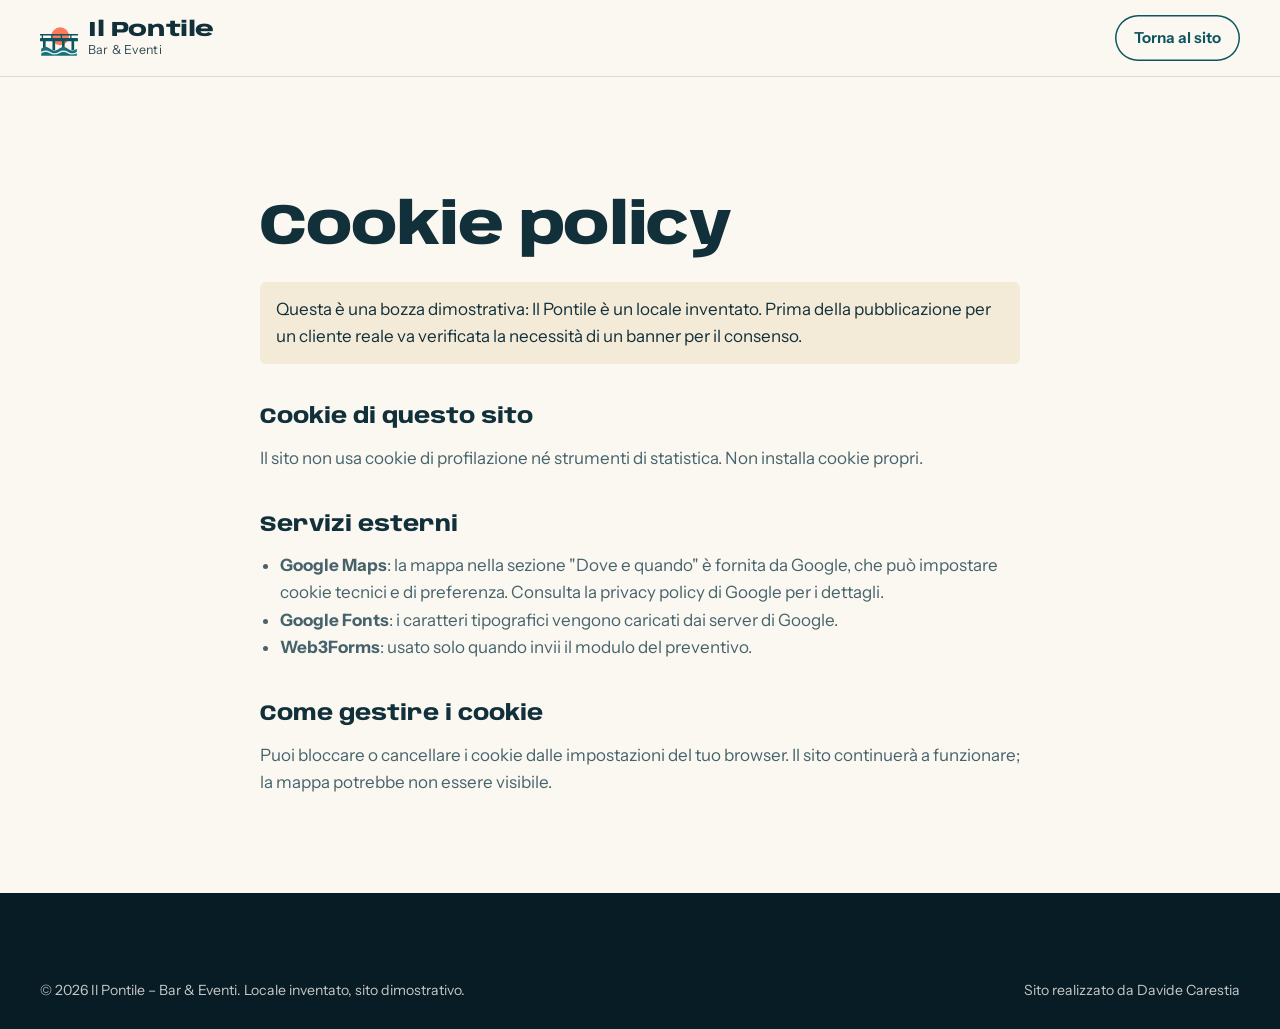
==== commit 9ff59a0b: "Nuovo nome: Il Pontile – Bar & Eventi; logo e favicon a tema pontile; og.jpg rigenerata Co-Authored-" ====
--- a/cookie.html
+++ b/cookie.html
@@ -3,7 +3,7 @@
 <head>
   <meta charset="utf-8">
   <meta name="viewport" content="width=device-width, initial-scale=1">
-  <title>Cookie – Salmastro Bar &amp; Eventi</title>
+  <title>Cookie – Il Pontile Bar &amp; Eventi</title>
   <meta name="robots" content="noindex, nofollow">
   <meta name="theme-color" content="#0F5560">
   <link rel="icon" href="assets/favicon.svg" type="image/svg+xml">
@@ -16,9 +16,9 @@
 <body>
 <header class="header header--static">
   <div class="header__inner">
-    <a class="brand" href="index.html" aria-label="Salmastro, torna alla home">
+    <a class="brand" href="index.html" aria-label="Il Pontile, torna alla home">
       <img class="brand__mark" src="assets/logo-mark.svg" alt="" width="38" height="38">
-      <span class="brand__text"><span class="brand__name">Salmastro</span><span class="brand__sub">Bar &amp; Eventi</span></span>
+      <span class="brand__text"><span class="brand__name">Il Pontile</span><span class="brand__sub">Bar &amp; Eventi</span></span>
     </a>
     <a class="btn btn--outline btn--sm" href="index.html">Torna al sito</a>
   </div>
@@ -26,7 +26,7 @@
 <main class="legal">
   <div class="wrap">
     <h1>Cookie policy</h1>
-    <p class="note">Questa è una bozza dimostrativa: Salmastro è un locale inventato. Prima della pubblicazione per un cliente reale va verificata la necessità di un banner per il consenso.</p>
+    <p class="note">Questa è una bozza dimostrativa: Il Pontile è un locale inventato. Prima della pubblicazione per un cliente reale va verificata la necessità di un banner per il consenso.</p>
 
     <h2>Cookie di questo sito</h2>
     <p>Il sito non usa cookie di profilazione né strumenti di statistica. Non installa cookie propri.</p>
@@ -44,7 +44,7 @@
 </main>
 <footer class="footer">
   <div class="wrap footer__bottom">
-    <p>© 2026 Salmastro – Bar &amp; Eventi. Locale inventato, sito dimostrativo.</p>
+    <p>© 2026 Il Pontile – Bar &amp; Eventi. Locale inventato, sito dimostrativo.</p>
     <p>Sito realizzato da Davide Carestia</p>
   </div>
 </footer>
--- a/style.css
+++ b/style.css
@@ -1,5 +1,5 @@
 /* ==========================================================================
-   SALMASTRO – Bar & Eventi
+   IL PONTILE – Bar & Eventi
    Palette: blu petrolio, sabbia, bianco caldo, corallo.
    Tipografia: Anybody (titoli, larghezza variabile) + Instrument Sans (testo).
    ========================================================================== */
@@ -334,6 +334,7 @@
   margin-left: -.04em;
 }
 .hero__name .ch { display: inline-block; }
+.hero__name .ch--sp { width: .3em; }
 .js .hero__name .ch { animation: rise 1.1s var(--ease) both; animation-delay: calc(.15s + var(--i) * 55ms); }
 @keyframes rise { from { transform: translateY(.45em); opacity: 0; } to { transform: none; opacity: 1; } }
 .hero__sub {
@@ -530,6 +531,9 @@
 .mi__note { display: block; font-weight: 400; font-size: .92rem; color: var(--ink-soft); }
 .mi__dots { flex: 1; min-width: 16px; border-bottom: 2px dotted rgba(15, 85, 96, .32); transform: translateY(-5px); }
 .mi__price { font-family: var(--f-display); font-weight: 750; font-stretch: 110%; font-size: 1.1rem; color: var(--petrolio); white-space: nowrap; font-variant-numeric: tabular-nums; }
+.mi-more { display: grid; grid-template-rows: 1fr; }
+.mi-more > div { overflow: hidden; min-height: 0; }
+.mi-toggle { display: none; }
 .menu__note { margin-top: 20px; font-size: .92rem; color: var(--ink-soft); }
 
 .cotw { background: var(--abisso); color: var(--bianco); border-radius: var(--radius); overflow: hidden; --curtain-c: var(--corallo); }
@@ -729,7 +733,7 @@
 .gal__item--tall { grid-row: span 2; }
 @media (min-width: 760px) { .gal { grid-template-columns: repeat(4, 1fr); grid-auto-rows: 210px; gap: 14px; } }
 .gal__btn { position: relative; display: block; width: 100%; height: 100%; padding: 0; border: 0; border-radius: var(--radius); overflow: hidden; background: var(--sabbia); cursor: zoom-in; }
-.gal__btn img { width: 100%; height: 100%; object-fit: cover; transition: transform .8s var(--ease); }
+.gal__btn img { width: 100%; height: 100%; object-fit: cover; object-position: 45% 50%; transition: transform .8s var(--ease); }
 .gal__btn:hover img { transform: scale(1.06); }
 
 .lightbox {
@@ -900,3 +904,64 @@
   .phase__text { grid-column: 1 / -1; }
   .phase__side { grid-template-columns: 1fr; }
 }
+
+/* --- Telefono: pagina più corta (computer e tablet invariati) ----------- */
+@media (max-width: 759px) {
+  .section { padding-block: 64px; }
+  .about { padding-top: 48px; }
+  .section__head { margin-bottom: 28px; }
+  .h2 { margin-bottom: .35em; }
+  .stats { margin-top: 40px; }
+  .stat { padding: 14px 0 6px; }
+  .stat__num { font-size: 3rem; }
+
+  .day__intro { padding-top: 64px; }
+  .phase { min-height: 0; padding-block: 44px; }
+  .phase__grid { grid-template-columns: 1.6fr 1fr; gap: 10px; align-items: stretch; }
+  .phase__text { grid-column: 1 / -1; margin-bottom: 8px; }
+  .phase__main { aspect-ratio: 3 / 4; }
+  .phase__side { grid-template-columns: 1fr; grid-template-rows: 1fr 1fr; gap: 10px; }
+  .phase__side .photo { aspect-ratio: auto; height: 100%; }
+  .photo--tall { aspect-ratio: 4 / 3; }
+
+  /* menù: "Vedi tutto" */
+  .mi-more { grid-template-rows: 0fr; transition: grid-template-rows .5s var(--ease); }
+  .mi-more.is-open { grid-template-rows: 1fr; }
+  .mi-more .mi { opacity: 0; transform: translateY(-8px); transition: opacity .35s, transform .45s var(--ease); }
+  .mi-more.is-open .mi { opacity: 1; transform: none; }
+  .mi-more.is-open .mi:nth-child(2) { transition-delay: .05s; }
+  .mi-more.is-open .mi:nth-child(3) { transition-delay: .1s; }
+  .mi-more.is-open .mi:nth-child(4) { transition-delay: .15s; }
+  .mi-toggle { display: inline-flex; margin-top: 18px; min-height: 48px; }
+  .menu__layout { gap: 40px; }
+
+  /* eventi e pacchetti: carosello orizzontale */
+  .ev-grid, .pk-grid, .nights__list, .rv-grid {
+    display: flex;
+    gap: 14px;
+    margin-inline: calc(-1 * var(--gutter));
+    padding: 4px var(--gutter) 6px;
+    overflow-x: auto;
+    scroll-snap-type: x mandatory;
+    scroll-padding-inline: var(--gutter);
+    overscroll-behavior-x: contain;
+    scrollbar-width: none;
+    align-items: stretch;
+  }
+  .ev-grid::-webkit-scrollbar, .pk-grid::-webkit-scrollbar, .nights__list::-webkit-scrollbar, .rv-grid::-webkit-scrollbar { display: none; }
+  .ev-grid > *, .pk-grid > *, .nights__list > *, .rv-grid > * { flex: 0 0 86%; scroll-snap-align: start; }
+  .nights .dot::before { background: rgba(251, 248, 242, .3); }
+  .nights .dot[aria-current="true"]::before { background: var(--corallo); }
+  .packages { margin-top: 64px; }
+  .packages__head { margin-bottom: 20px; }
+
+  .dots { display: flex; justify-content: center; gap: 4px; margin-top: 12px; }
+  .dot { width: 40px; height: 44px; padding: 0; border: 0; background: none; display: grid; place-items: center; }
+  .dot::before { content: ""; width: 9px; height: 9px; border-radius: 999px; background: rgba(15, 85, 96, .28); transition: width .3s var(--ease), background-color .3s; }
+  .dot[aria-current="true"]::before { width: 26px; background: var(--petrolio); }
+
+  .rv { padding: 24px 22px 20px; }
+  .contact__grid { gap: 32px; }
+  .footer { padding-top: 48px; }
+}
+@media (min-width: 760px) { .dots { display: none; } }
